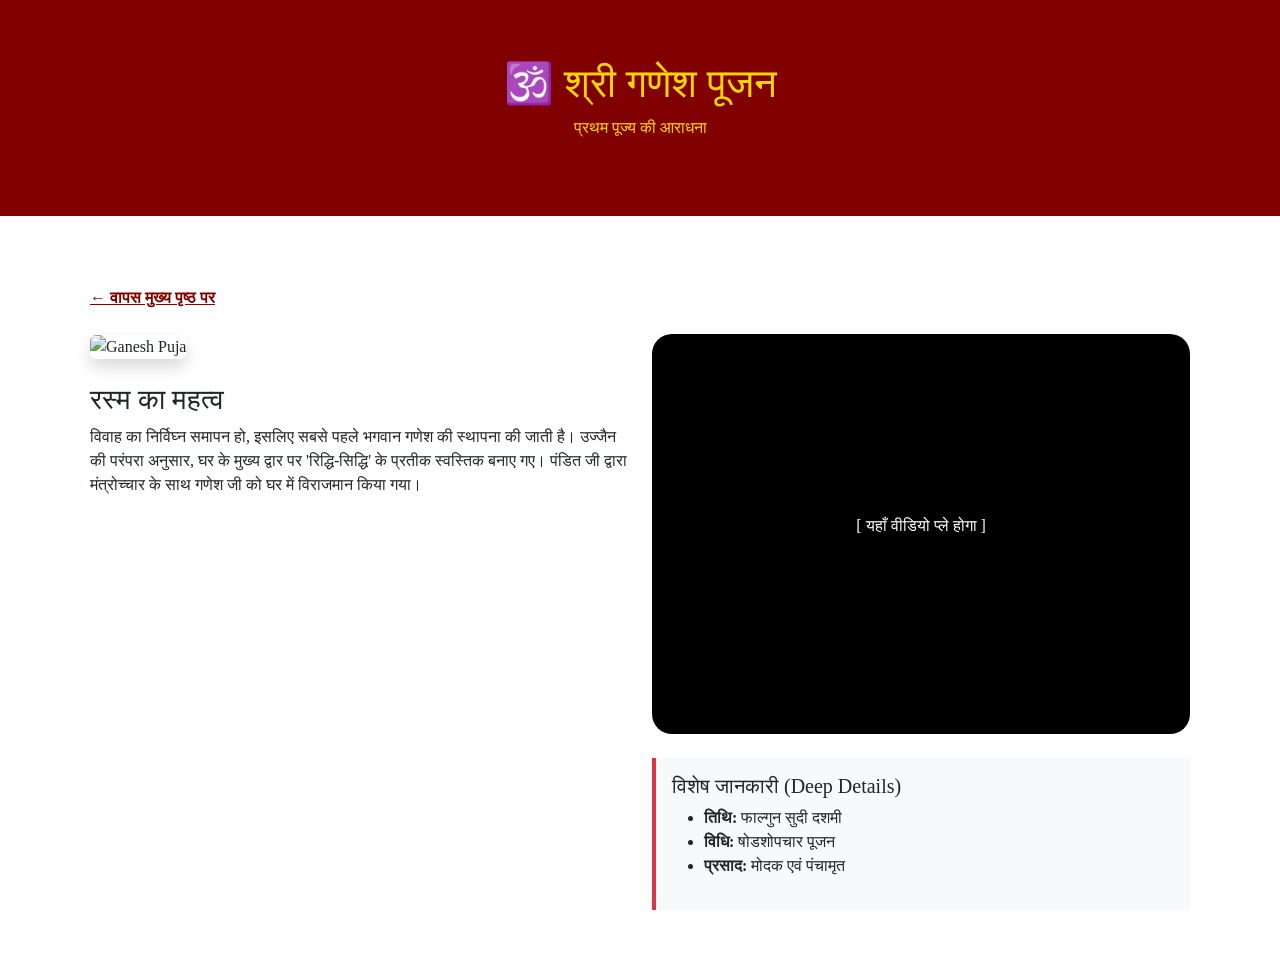
==== ganesh.html @ 2281d730 "Update and rename script.js to ganesh.html" ====
<!DOCTYPE html>
<html lang="hi">
<head>
    <meta charset="UTF-8">
    <title>श्री गणेश पूजन | विवरण</title>
    <link href="https://cdn.jsdelivr.net/npm/bootstrap@5.3.0/dist/css/bootstrap.min.css" rel="stylesheet">
    <style>
        body { background: #fff; font-family: 'Tiro Devanagari Hindi', serif; }
        .detail-header { background: #800000; color: gold; padding: 60px 0; text-align: center; }
        .content-box { padding: 50px 20px; }
        .video-box { background: #000; border-radius: 20px; height: 400px; display: flex; align-items: center; justify-content: center; color: white; }
        .back-btn { margin-top: 20px; display: inline-block; color: #800000; font-weight: bold; }
    </style>
</head>
<body>
    <div class="detail-header">
        <h1>🕉️ श्री गणेश पूजन</h1>
        <p>प्रथम पूज्य की आराधना</p>
    </div>

    <div class="container content-box">
        <a href="index.html" class="back-btn">← वापस मुख्य पृष्ठ पर</a>
        <div class="row mt-4">
            <div class="col-md-6">
                <img src="ganesh_photo.jpg" class="img-fluid rounded shadow" alt="Ganesh Puja">
                <h3 class="mt-4">रस्म का महत्व</h3>
                <p>विवाह का निर्विघ्न समापन हो, इसलिए सबसे पहले भगवान गणेश की स्थापना की जाती है। उज्जैन की परंपरा अनुसार, घर के मुख्य द्वार पर 'रिद्धि-सिद्धि' के प्रतीक स्वस्तिक बनाए गए। पंडित जी द्वारा मंत्रोच्चार के साथ गणेश जी को घर में विराजमान किया गया।</p>
            </div>
            <div class="col-md-6">
                <div class="video-box">
                    <p>[ यहाँ वीडियो प्ले होगा ]</p>
                    </div>
                <div class="mt-4 p-3 border-start border-4 border-danger bg-light">
                    <h5>विशेष जानकारी (Deep Details)</h5>
                    <ul>
                        <li><b>तिथि:</b> फाल्गुन सुदी दशमी</li>
                        <li><b>विधि:</b> षोडशोपचार पूजन</li>
                        <li><b>प्रसाद:</b> मोदक एवं पंचामृत</li>
                    </ul>
                </div>
            </div>
        </div>
    </div>
</body>
</html>
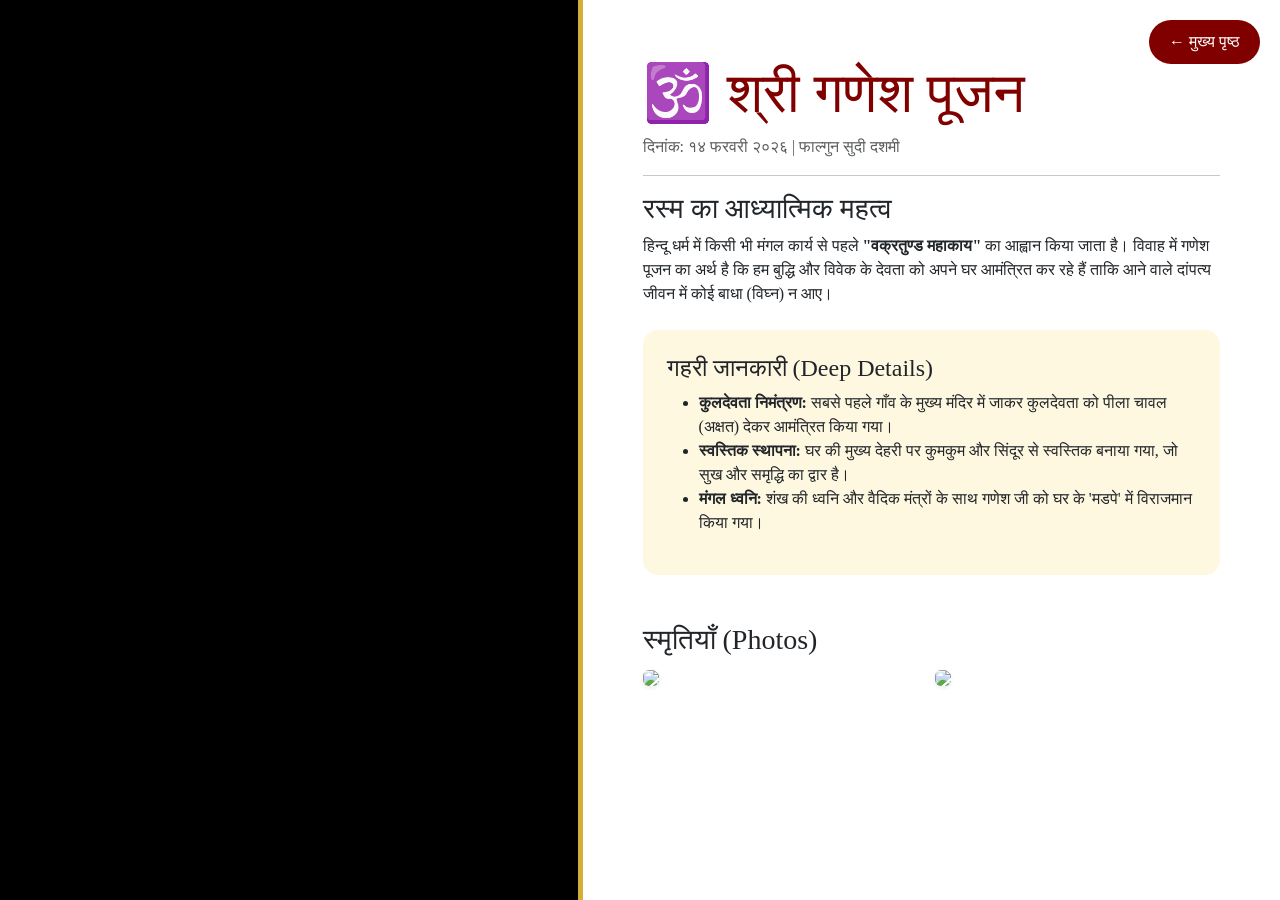
==== commit 76cc0991: "Update ganesh.html" ====
--- a/ganesh.html
+++ b/ganesh.html
@@ -2,45 +2,50 @@
 <html lang="hi">
 <head>
     <meta charset="UTF-8">
-    <title>श्री गणेश पूजन | विवरण</title>
+    <title>श्री गणेश पूजन | गहराई से विवरण</title>
     <link href="https://cdn.jsdelivr.net/npm/bootstrap@5.3.0/dist/css/bootstrap.min.css" rel="stylesheet">
     <style>
-        body { background: #fff; font-family: 'Tiro Devanagari Hindi', serif; }
-        .detail-header { background: #800000; color: gold; padding: 60px 0; text-align: center; }
-        .content-box { padding: 50px 20px; }
-        .video-box { background: #000; border-radius: 20px; height: 400px; display: flex; align-items: center; justify-content: center; color: white; }
-        .back-btn { margin-top: 20px; display: inline-block; color: #800000; font-weight: bold; }
+        body { background: #fffcf5; font-family: 'Tiro Devanagari Hindi', serif; }
+        .split-screen { display: flex; height: 100vh; overflow: hidden; }
+        .media-side { flex: 1; background: #000; position: relative; }
+        .content-side { flex: 1; padding: 60px; overflow-y: auto; background: white; border-left: 5px solid #D4AF37; }
+        .back-nav { position: fixed; top: 20px; right: 20px; z-index: 10; background: #800000; color: white; padding: 10px 20px; border-radius: 50px; text-decoration: none; }
     </style>
 </head>
 <body>
-    <div class="detail-header">
-        <h1>🕉️ श्री गणेश पूजन</h1>
-        <p>प्रथम पूज्य की आराधना</p>
-    </div>
 
-    <div class="container content-box">
-        <a href="index.html" class="back-btn">← वापस मुख्य पृष्ठ पर</a>
-        <div class="row mt-4">
-            <div class="col-md-6">
-                <img src="ganesh_photo.jpg" class="img-fluid rounded shadow" alt="Ganesh Puja">
-                <h3 class="mt-4">रस्म का महत्व</h3>
-                <p>विवाह का निर्विघ्न समापन हो, इसलिए सबसे पहले भगवान गणेश की स्थापना की जाती है। उज्जैन की परंपरा अनुसार, घर के मुख्य द्वार पर 'रिद्धि-सिद्धि' के प्रतीक स्वस्तिक बनाए गए। पंडित जी द्वारा मंत्रोच्चार के साथ गणेश जी को घर में विराजमान किया गया।</p>
+    <a href="index.html" class="back-nav">← मुख्य पृष्ठ</a>
+
+    <div class="split-screen">
+        <div class="media-side">
+            <video width="100%" height="100%" autoplay loop muted style="object-fit: cover;">
+                <source src="your_ganesh_video.mp4" type="video/mp4">
+            </video>
+        </div>
+
+        <div class="content-side">
+            <h1 style="color: #800000; font-size: 3.5rem;">🕉️ श्री गणेश पूजन</h1>
+            <p class="text-muted">दिनांक: १४ फरवरी २०२६ | फाल्गुन सुदी दशमी</p>
+            <hr>
+
+            <h3>रस्म का आध्यात्मिक महत्व</h3>
+            <p>हिन्दू धर्म में किसी भी मंगल कार्य से पहले <b>"वक्रतुण्ड महाकाय"</b> का आह्वान किया जाता है। विवाह में गणेश पूजन का अर्थ है कि हम बुद्धि और विवेक के देवता को अपने घर आमंत्रित कर रहे हैं ताकि आने वाले दांपत्य जीवन में कोई बाधा (विघ्न) न आए।</p>
+
+            <div class="p-4 mt-4" style="background: #fff8e1; border-radius: 15px;">
+                <h4>गहरी जानकारी (Deep Details)</h4>
+                <ul>
+                    <li><b>कुलदेवता निमंत्रण:</b> सबसे पहले गाँव के मुख्य मंदिर में जाकर कुलदेवता को पीला चावल (अक्षत) देकर आमंत्रित किया गया।</li>
+                    <li><b>स्वस्तिक स्थापना:</b> घर की मुख्य देहरी पर कुमकुम और सिंदूर से स्वस्तिक बनाया गया, जो सुख और समृद्धि का द्वार है।</li>
+                    <li><b>मंगल ध्वनि:</b> शंख की ध्वनि और वैदिक मंत्रों के साथ गणेश जी को घर के 'मडपे' में विराजमान किया गया।</li>
+                </ul>
             </div>
-            <div class="col-md-6">
-                <div class="video-box">
-                    <p>[ यहाँ वीडियो प्ले होगा ]</p>
-                    </div>
-                <div class="mt-4 p-3 border-start border-4 border-danger bg-light">
-                    <h5>विशेष जानकारी (Deep Details)</h5>
-                    <ul>
-                        <li><b>तिथि:</b> फाल्गुन सुदी दशमी</li>
-                        <li><b>विधि:</b> षोडशोपचार पूजन</li>
-                        <li><b>प्रसाद:</b> मोदक एवं पंचामृत</li>
-                    </ul>
-                </div>
+
+            <h3 class="mt-5">स्मृतियाँ (Photos)</h3>
+            <div class="row g-2">
+                <div class="col-6"><img src="photo1.jpg" class="img-fluid rounded shadow-sm"></div>
+                <div class="col-6"><img src="photo2.jpg" class="img-fluid rounded shadow-sm"></div>
             </div>
         </div>
     </div>
 </body>
 </html>
-        
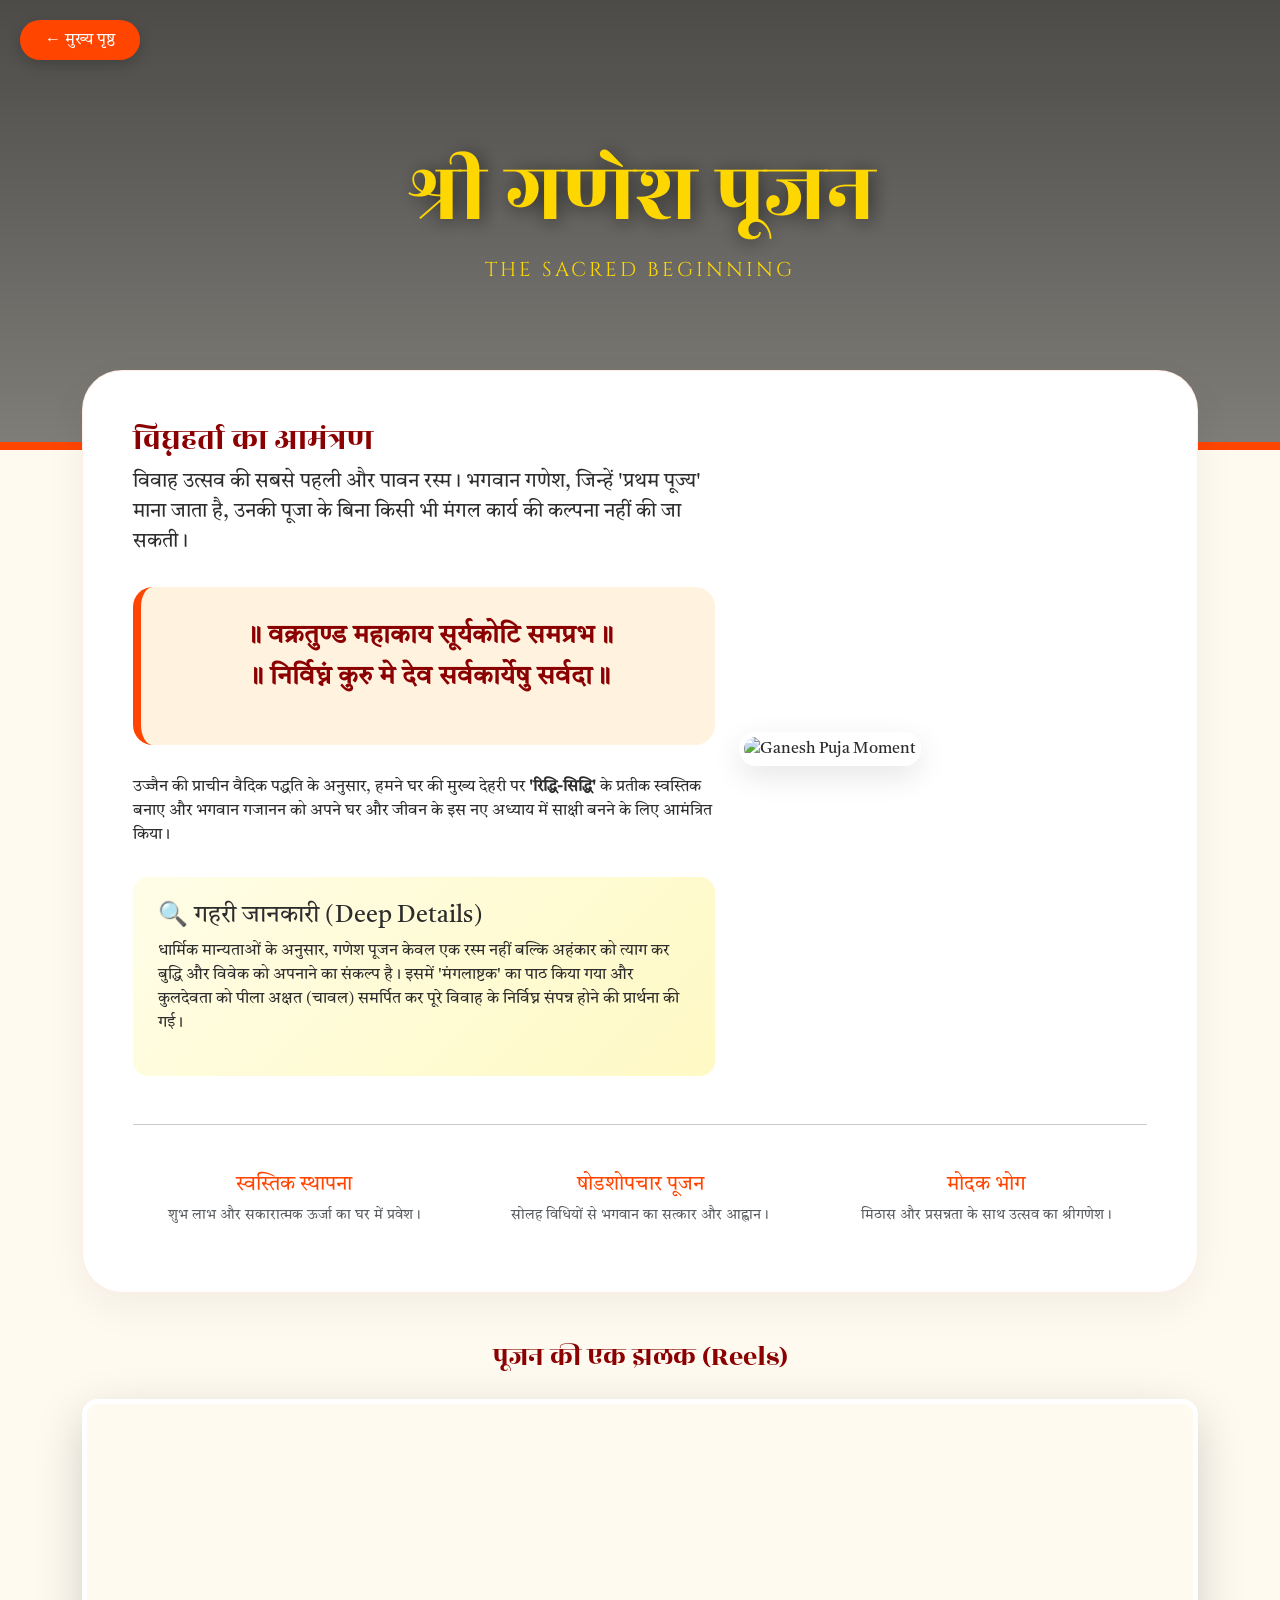
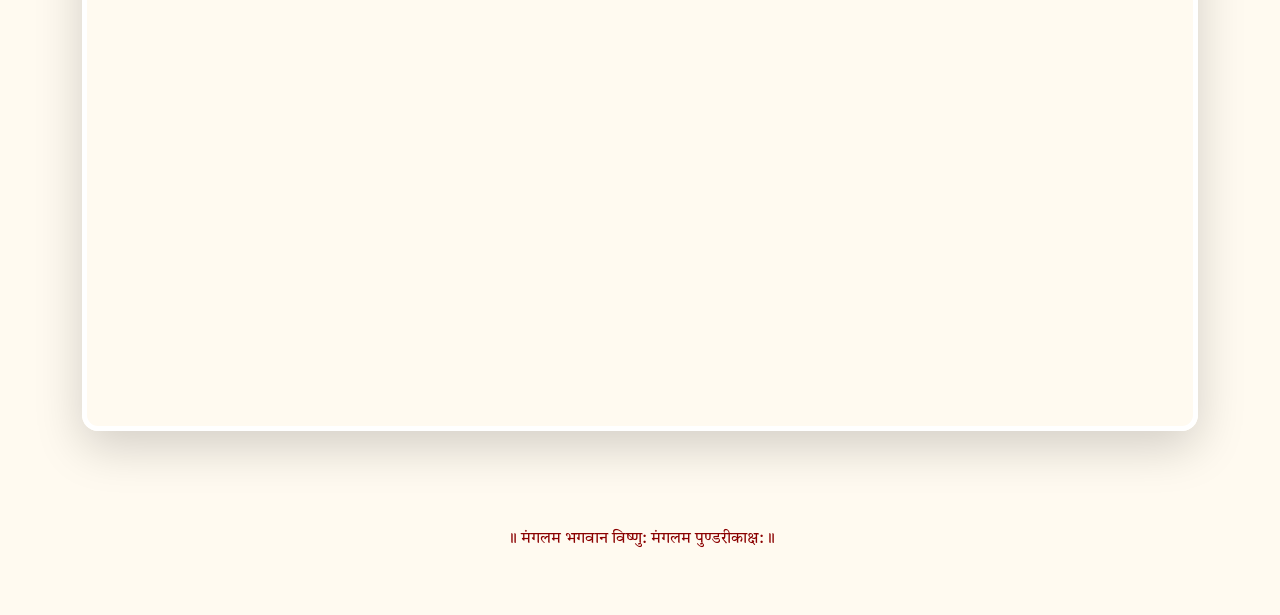
==== commit 1c5af79f: "Update ganesh.html" ====
--- a/ganesh.html
+++ b/ganesh.html
@@ -2,50 +2,172 @@
 <html lang="hi">
 <head>
     <meta charset="UTF-8">
-    <title>श्री गणेश पूजन | गहराई से विवरण</title>
+    <meta name="viewport" content="width=device-width, initial-scale=1.0">
+    <title>श्री गणेश पूजन | प्रथम निमंत्रण</title>
+    
     <link href="https://cdn.jsdelivr.net/npm/bootstrap@5.3.0/dist/css/bootstrap.min.css" rel="stylesheet">
+    <link href="https://fonts.googleapis.com/css2?family=Rozha+One&family=Tiro+Devanagari+Hindi&family=Cinzel:wght@700&display=swap" rel="stylesheet">
+    <link href="https://unpkg.com/aos@2.3.1/dist/aos.css" rel="stylesheet">
+
     <style>
-        body { background: #fffcf5; font-family: 'Tiro Devanagari Hindi', serif; }
-        .split-screen { display: flex; height: 100vh; overflow: hidden; }
-        .media-side { flex: 1; background: #000; position: relative; }
-        .content-side { flex: 1; padding: 60px; overflow-y: auto; background: white; border-left: 5px solid #D4AF37; }
-        .back-nav { position: fixed; top: 20px; right: 20px; z-index: 10; background: #800000; color: white; padding: 10px 20px; border-radius: 50px; text-decoration: none; }
+        :root {
+            --ganesh-orange: #FF4500;
+            --deep-red: #8B0000;
+            --sacred-yellow: #FFD700;
+            --bg-cream: #FFFAF0;
+        }
+
+        body {
+            font-family: 'Tiro Devanagari Hindi', serif;
+            background-color: var(--bg-cream);
+            color: #2c2c2c;
+            overflow-x: hidden;
+        }
+
+        /* --- Hero Header --- */
+        .page-header {
+            background: linear-gradient(rgba(0,0,0,0.7), rgba(0,0,0,0.5)), 
+                        url('https://images.unsplash.com/photo-1567591974574-e8627d70e28a?auto=format&fit=crop&w=1500&q=80');
+            background-size: cover;
+            background-position: center;
+            height: 50vh;
+            display: flex;
+            align-items: center;
+            justify-content: center;
+            color: var(--sacred-yellow);
+            border-bottom: 8px solid var(--ganesh-orange);
+        }
+
+        .page-header h1 {
+            font-family: 'Rozha One', serif;
+            font-size: clamp(3rem, 10vw, 5.5rem);
+            text-shadow: 2px 2px 20px rgba(0,0,0,0.6);
+        }
+
+        /* --- Content Layout --- */
+        .ritual-card {
+            background: white;
+            padding: 50px;
+            border-radius: 40px;
+            box-shadow: 0 15px 40px rgba(0,0,0,0.05);
+            margin-top: -80px;
+            position: relative;
+            z-index: 10;
+            border: 1px solid rgba(255, 69, 0, 0.1);
+        }
+
+        .shlok-box {
+            background: #fff3e0;
+            padding: 30px;
+            border-radius: 20px;
+            border-left: 8px solid var(--ganesh-orange);
+            margin: 30px 0;
+            text-align: center;
+        }
+
+        .shlok-text {
+            font-size: 1.6rem;
+            color: var(--deep-red);
+            font-weight: bold;
+            line-height: 1.6;
+        }
+
+        .ritual-img {
+            width: 100%;
+            height: 450px;
+            object-fit: cover;
+            border-radius: 25px;
+            box-shadow: 0 10px 30px rgba(0,0,0,0.1);
+            border: 5px solid white;
+        }
+
+        /* --- Navigation --- */
+        .back-nav {
+            position: fixed; top: 20px; left: 20px; z-index: 100;
+            background: var(--ganesh-orange); color: white;
+            padding: 8px 25px; border-radius: 50px; text-decoration: none;
+            box-shadow: 0 5px 15px rgba(0,0,0,0.2);
+        }
+
+        .back-nav:hover { background: #000; color: var(--sacred-yellow); }
+
+        .deep-note {
+            background: linear-gradient(135deg, #fffde7 0%, #fff9c4 100%);
+            padding: 25px;
+            border-radius: 15px;
+            margin-top: 30px;
+        }
     </style>
 </head>
 <body>
 
     <a href="index.html" class="back-nav">← मुख्य पृष्ठ</a>
 
-    <div class="split-screen">
-        <div class="media-side">
-            <video width="100%" height="100%" autoplay loop muted style="object-fit: cover;">
-                <source src="your_ganesh_video.mp4" type="video/mp4">
-            </video>
+    <div class="page-header" data-aos="fade-down">
+        <div class="text-center">
+            <h1>श्री गणेश पूजन</h1>
+            <p class="lead" style="font-family: 'Cinzel'; letter-spacing: 3px;">THE SACRED BEGINNING</p>
         </div>
+    </div>
 
-        <div class="content-side">
-            <h1 style="color: #800000; font-size: 3.5rem;">🕉️ श्री गणेश पूजन</h1>
-            <p class="text-muted">दिनांक: १४ फरवरी २०२६ | फाल्गुन सुदी दशमी</p>
-            <hr>
+    <div class="container mb-5">
+        <div class="ritual-card" data-aos="fade-up">
+            <div class="row align-items-center">
+                <div class="col-md-7">
+                    <h2 style="font-family: 'Rozha One'; color: var(--deep-red);">विघ्नहर्ता का आमंत्रण</h2>
+                    <p class="lead">विवाह उत्सव की सबसे पहली और पावन रस्म। भगवान गणेश, जिन्हें 'प्रथम पूज्य' माना जाता है, उनकी पूजा के बिना किसी भी मंगल कार्य की कल्पना नहीं की जा सकती।</p>
+                    
+                    <div class="shlok-box">
+                        <p class="shlok-text">॥ वक्रतुण्ड महाकाय सूर्यकोटि समप्रभ ॥<br>॥ निर्विघ्नं कुरु मे देव सर्वकार्येषु सर्वदा ॥</p>
+                    </div>
 
-            <h3>रस्म का आध्यात्मिक महत्व</h3>
-            <p>हिन्दू धर्म में किसी भी मंगल कार्य से पहले <b>"वक्रतुण्ड महाकाय"</b> का आह्वान किया जाता है। विवाह में गणेश पूजन का अर्थ है कि हम बुद्धि और विवेक के देवता को अपने घर आमंत्रित कर रहे हैं ताकि आने वाले दांपत्य जीवन में कोई बाधा (विघ्न) न आए।</p>
+                    <p>उज्जैन की प्राचीन वैदिक पद्धति के अनुसार, हमने घर की मुख्य देहरी पर <b>'रिद्धि-सिद्धि'</b> के प्रतीक स्वस्तिक बनाए और भगवान गजानन को अपने घर और जीवन के इस नए अध्याय में साक्षी बनने के लिए आमंत्रित किया।</p>
+                    
+                    <div class="deep-note" data-aos="zoom-in">
+                        <h4>🔍 गहरी जानकारी (Deep Details)</h4>
+                        <p>धार्मिक मान्यताओं के अनुसार, गणेश पूजन केवल एक रस्म नहीं बल्कि अहंकार को त्याग कर बुद्धि और विवेक को अपनाने का संकल्प है। इसमें 'मंगलाष्टक' का पाठ किया गया और कुलदेवता को पीला अक्षत (चावल) समर्पित कर पूरे विवाह के निर्विघ्न संपन्न होने की प्रार्थना की गई।</p>
+                    </div>
+                </div>
 
-            <div class="p-4 mt-4" style="background: #fff8e1; border-radius: 15px;">
-                <h4>गहरी जानकारी (Deep Details)</h4>
-                <ul>
-                    <li><b>कुलदेवता निमंत्रण:</b> सबसे पहले गाँव के मुख्य मंदिर में जाकर कुलदेवता को पीला चावल (अक्षत) देकर आमंत्रित किया गया।</li>
-                    <li><b>स्वस्तिक स्थापना:</b> घर की मुख्य देहरी पर कुमकुम और सिंदूर से स्वस्तिक बनाया गया, जो सुख और समृद्धि का द्वार है।</li>
-                    <li><b>मंगल ध्वनि:</b> शंख की ध्वनि और वैदिक मंत्रों के साथ गणेश जी को घर के 'मडपे' में विराजमान किया गया।</li>
-                </ul>
+                <div class="col-md-5 mt-5 mt-md-0">
+                    <img src="https://images.unsplash.com/photo-1567591974574-e8627d70e28a?auto=format&fit=crop&w=800&q=80" class="ritual-img" alt="Ganesh Puja Moment">
+                </div>
             </div>
 
-            <h3 class="mt-5">स्मृतियाँ (Photos)</h3>
-            <div class="row g-2">
-                <div class="col-6"><img src="photo1.jpg" class="img-fluid rounded shadow-sm"></div>
-                <div class="col-6"><img src="photo2.jpg" class="img-fluid rounded shadow-sm"></div>
+            <hr class="my-5">
+
+            <div class="row text-center">
+                <div class="col-md-4" data-aos="fade-up">
+                    <h5 style="color: var(--ganesh-orange);">स्वस्तिक स्थापना</h5>
+                    <p class="small text-muted">शुभ लाभ और सकारात्मक ऊर्जा का घर में प्रवेश।</p>
+                </div>
+                <div class="col-md-4" data-aos="fade-up" data-aos-delay="100">
+                    <h5 style="color: var(--ganesh-orange);">षोडशोपचार पूजन</h5>
+                    <p class="small text-muted">सोलह विधियों से भगवान का सत्कार और आह्वान।</p>
+                </div>
+                <div class="col-md-4" data-aos="fade-up" data-aos-delay="200">
+                    <h5 style="color: var(--ganesh-orange);">मोदक भोग</h5>
+                    <p class="small text-muted">मिठास और प्रसन्नता के साथ उत्सव का श्रीगणेश।</p>
+                </div>
             </div>
         </div>
     </div>
+
+    <div class="container pb-5" data-aos="fade-up">
+        <h3 class="text-center mb-4" style="font-family: 'Rozha One'; color: var(--deep-red);">पूजन की एक झलक (Reels)</h3>
+        <div class="ratio ratio-16x9 rounded-4 overflow-hidden shadow-lg border border-5 border-white">
+            <iframe src="https://www.youtube.com/embed/dQw4w9WgXcQ" title="Ganesh Pujan Ceremony" allowfullscreen></iframe>
+        </div>
+    </div>
+
+    <footer class="text-center py-5" style="color: var(--deep-red);">
+        <p>॥ मंगलम भगवान विष्णु: मंगलम पुण्डरीकाक्ष: ॥</p>
+    </footer>
+
+    <script src="https://unpkg.com/aos@2.3.1/dist/aos.js"></script>
+    <script src="https://cdn.jsdelivr.net/npm/bootstrap@5.3.0/dist/js/bootstrap.bundle.min.js"></script>
+    <script>
+        AOS.init({ duration: 1200, once: true });
+    </script>
 </body>
 </html>
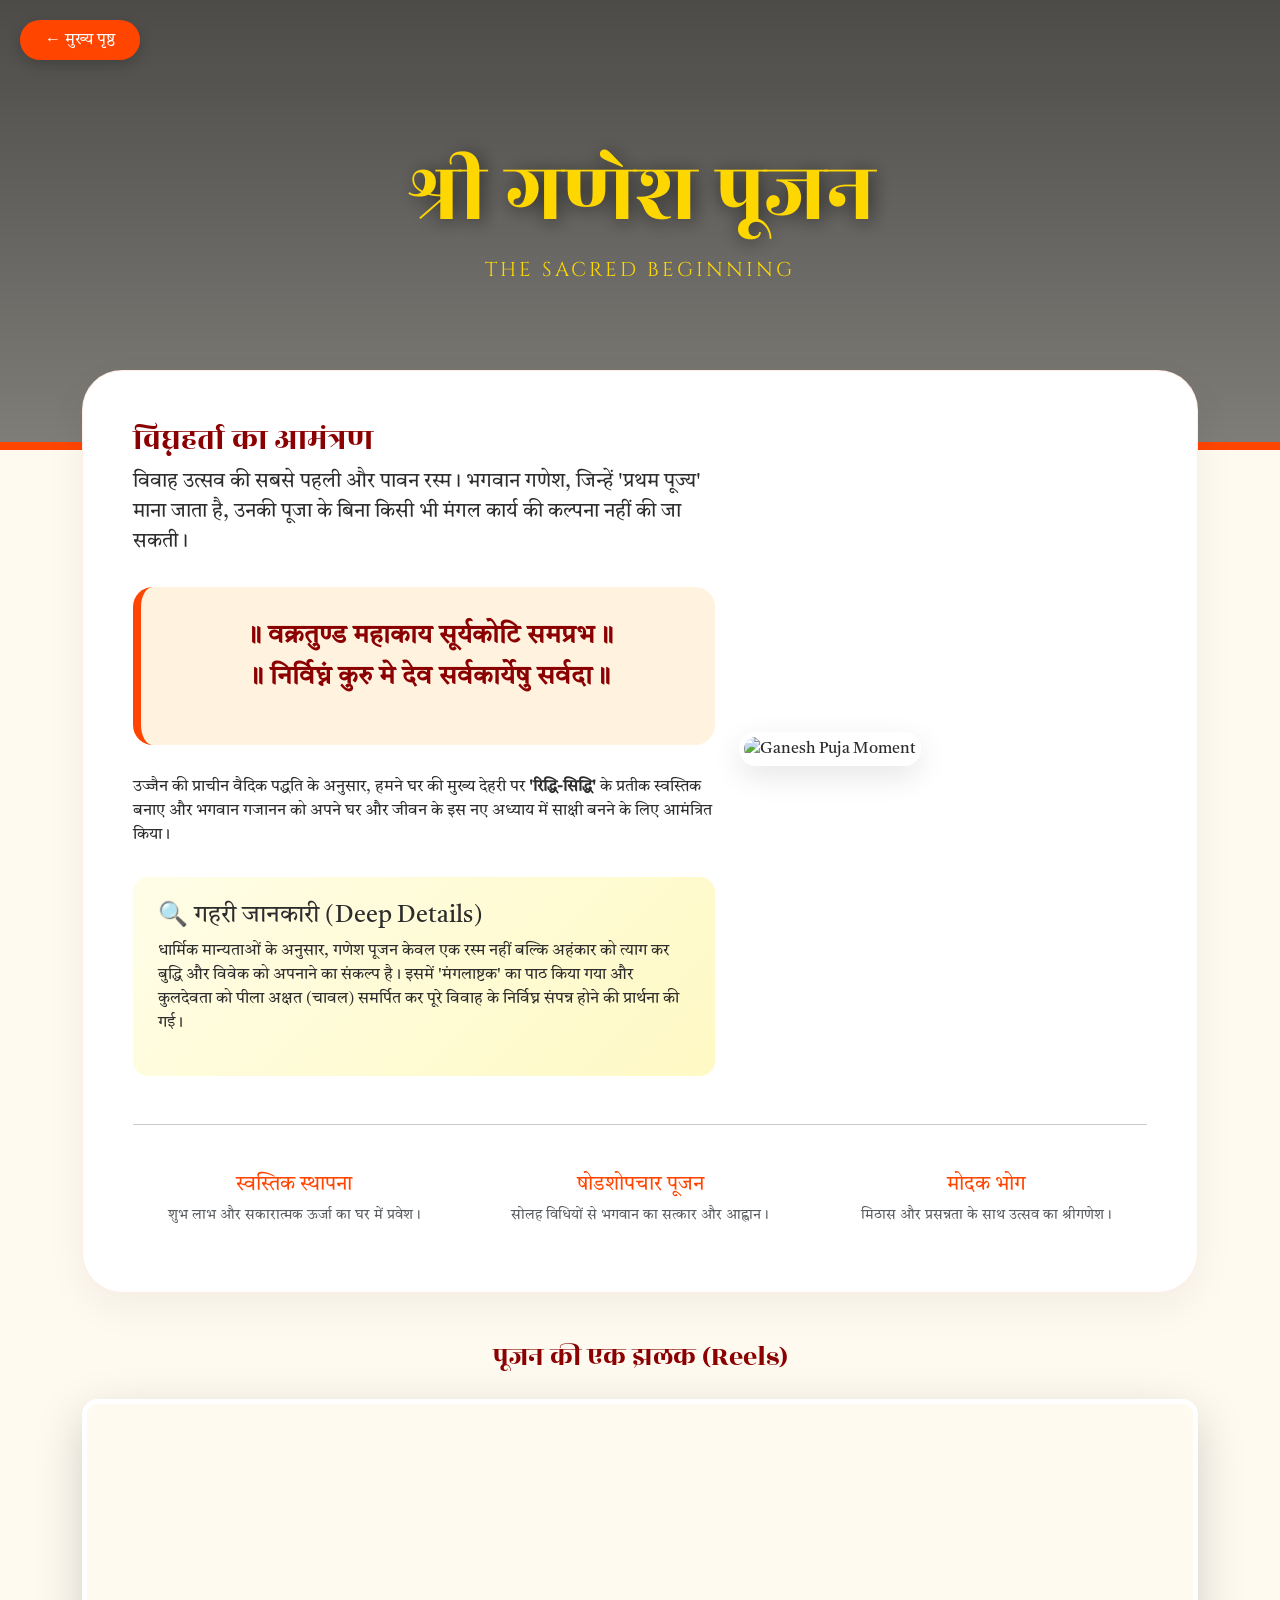
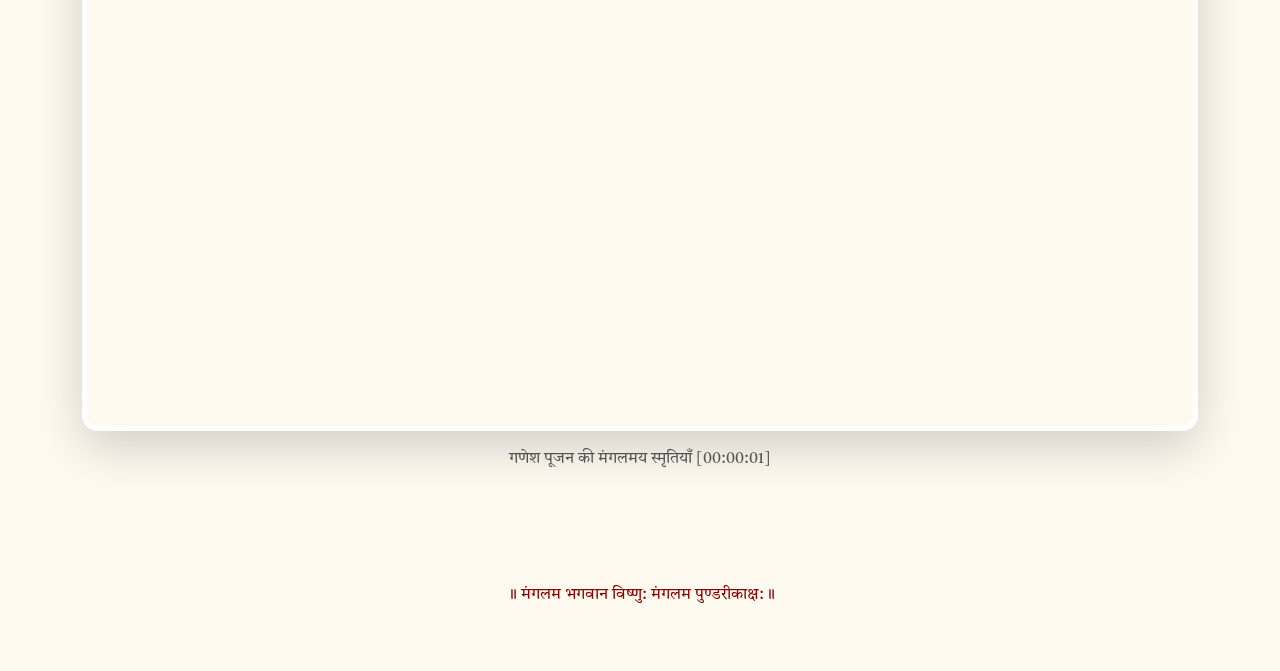
==== commit 521a075f: "Update ganesh.html" ====
--- a/ganesh.html
+++ b/ganesh.html
@@ -153,12 +153,20 @@
         </div>
     </div>
 
-    <div class="container pb-5" data-aos="fade-up">
-        <h3 class="text-center mb-4" style="font-family: 'Rozha One'; color: var(--deep-red);">पूजन की एक झलक (Reels)</h3>
-        <div class="ratio ratio-16x9 rounded-4 overflow-hidden shadow-lg border border-5 border-white">
-            <iframe src="https://www.youtube.com/embed/dQw4w9WgXcQ" title="Ganesh Pujan Ceremony" allowfullscreen></iframe>
-        </div>
+<div class="container pb-5" data-aos="fade-up">
+    <h3 class="text-center mb-4" style="font-family: 'Rozha One'; color: var(--deep-red);">पूजन की एक झलक (Reels)</h3>
+    <div class="ratio ratio-16x9 rounded-4 overflow-hidden shadow-lg border border-5 border-white">
+        <iframe 
+            src="https://www.youtube.com/embed/-Etmrbcsnzo?autoplay=0&mute=0" 
+            title="Ganesh Pujan Ceremony Highlight" 
+            frameborder="0" 
+            allow="accelerometer; autoplay; clipboard-write; encrypted-media; gyroscope; picture-in-picture; web-share" 
+            allowfullscreen>
+        </iframe>
     </div>
+    <p class="text-center mt-3 text-muted">गणेश पूजन की मंगलमय स्मृतियाँ [00:00:01]</p>
+</div>
+
 
     <footer class="text-center py-5" style="color: var(--deep-red);">
         <p>॥ मंगलम भगवान विष्णु: मंगलम पुण्डरीकाक्ष: ॥</p>
